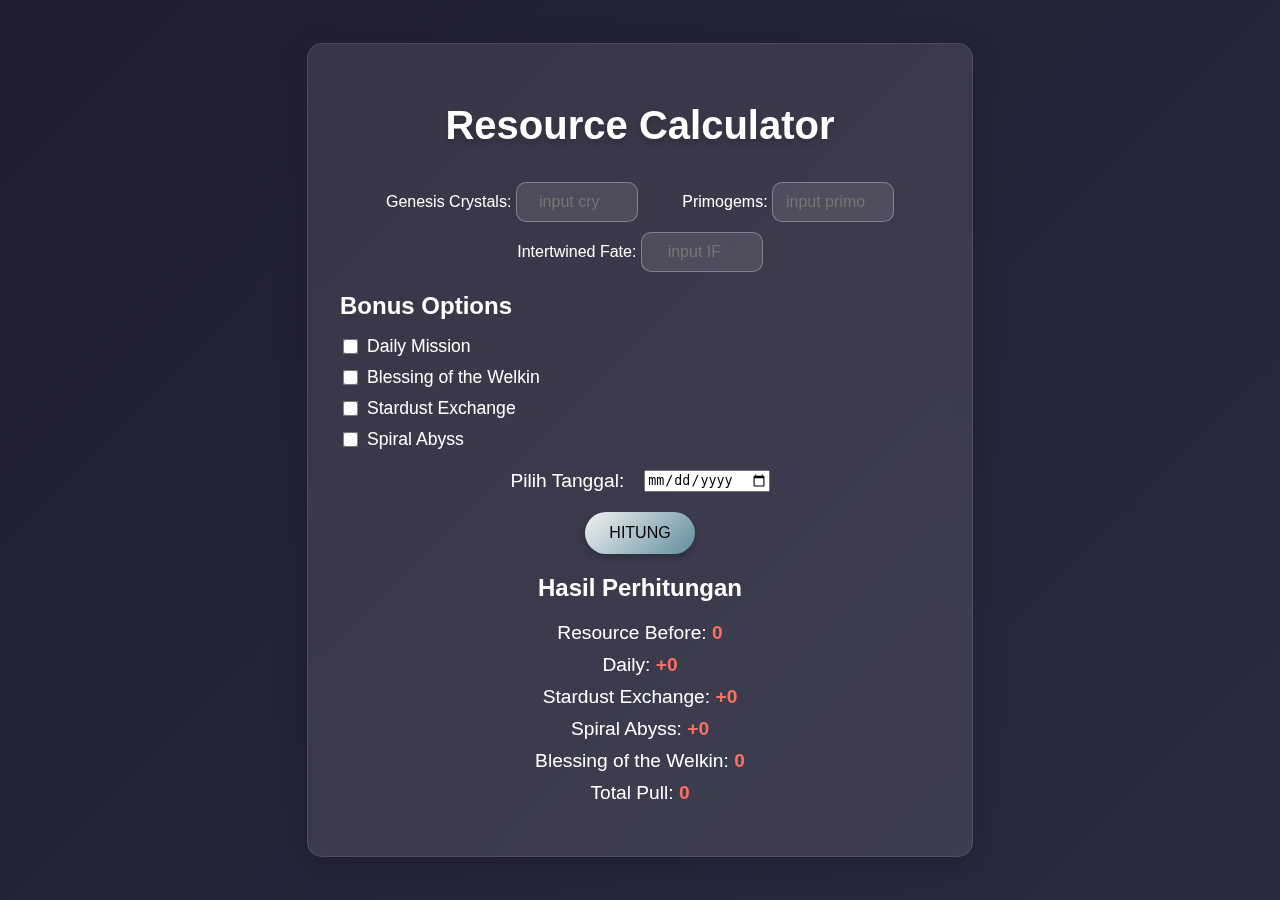
==== index.html @ a040392a "Add files via upload" ====
<!DOCTYPE html>
<html lang="en">
<head>
    <meta charset="UTF-8">
    <meta name="viewport" content="width=device-width, initial-scale=1.0">
    <title>Resource Calculator</title>
    <link rel="stylesheet" href="style.css">
</head>
<body>
    <div class="container">
        <h1>Resource Calculator</h1>

        <!-- Input Resource -->
        <div class="resource">
            <div>
                <label for="resource2">Genesis Crystals:</label>
                <input type="number" id="resource2" placeholder="input cry" min="0">
            </div>
            <div>
                <label for="resource3">Primogems:</label>
                <input type="number" id="resource3" placeholder="input primo" min="0">
            </div>
            <div>
                <label for="resource4">Intertwined Fate:</label>
                <input type="number" id="resource4" placeholder="input IF" min="0">
            </div>
        </div>

        <!-- Daily Mission -->
        <div class="income">
            <h2>Bonus Options</h2>
            <ul>
                <li>
                    <input type="checkbox" id="dailyCheckbox">
                    <label for="dailyCheckbox">Daily Mission</label>
                </li>
                <li>
                    <input type="checkbox" id="welkinCheckbox">
                    <label for="welkinCheckbox">Blessing of the Welkin</label>
                </li>
                <li>
                    <input type="checkbox" id="stardustCheckbox">
                    <label for="stardustCheckbox">Stardust Exchange</label>
                </li>
                <li>
                    <input type="checkbox" id="spiralAbyssCheckbox">
                    <label for="spiralAbyssCheckbox">Spiral Abyss</label>
                </li>
            </ul>
        </div>

        <!-- Tanggal -->
        <div class="date">
            <label for="customDate">Pilih Tanggal:</label>
            <input type="date" id="customDate">
        </div>

        <!-- Tombol Perhitungan -->
        <div>
            <button onclick="calculateResults()">HITUNG</button>
        </div>

        <!-- Output -->
        <div class="rolls">
            <h2>Hasil Perhitungan</h2>
            <p>Resource Before: <span id="totalResourceBefore">0</span></p>
            <p>Daily: <span id="dailyBonus">+0</span></p>
            <p>Stardust Exchange: <span id="stardustBonus">+0</span></p>
            <p>Spiral Abyss: <span id="spiralAbyssBonus">+0</span></p>
            <p>Blessing of the Welkin: <span id="welkinBonus">0</span></p>
            <p>Total Pull: <span id="totalRollsAfter">0</span></p>
        </div>
    </div>

    <script src="script.js"></script>
</body>
</html>
---- style.css ----
@font-face {
    font-family: 'GenshinFont';
    src: url('fonts/HYWenHei.ttf') format('truetype');
    font-weight: normal;
    font-style: normal;
}

body {
    font-family: 'GenshinFont', Arial, sans-serif;
    margin: 0;
    padding: 0;
    background: linear-gradient(135deg, #1e1e2f, #2a2a40);
    color: #fff;
    min-height: 100vh;
    display: flex;
    justify-content: center;
    align-items: center;
}

.container {
    width: 90%;
    max-width: 600px;
    margin: auto;
    text-align: center;
    background: rgba(255, 255, 255, 0.1);
    padding: 2rem;
    border-radius: 15px;
    box-shadow: 0 8px 32px rgba(0, 0, 0, 0.2);
    backdrop-filter: blur(10px);
    border: 1px solid rgba(255, 255, 255, 0.1);
}

h1 {
    font-size: 2.5rem;
    margin-bottom: 1.5rem;
    color: #fff;
    text-shadow: 0 4px 6px rgba(0, 0, 0, 0.2);
}

.resource, .date, .income, .rolls {
    margin: 20px 0;
}

.resource img {
    width: 60px;
    height: 60px;
}

.resource div {
    display: inline-block;
    margin: 0 20px;
}

input[type="number"] {
    width: 100px;
    padding: 10px;
    margin-top: 10px;
    text-align: center;
    font-size: 16px;
    background-color: rgba(255, 255, 255, 0.1);
    color: #fff;
    border: 1px solid rgba(255, 255, 255, 0.3);
    border-radius: 10px;
    transition: all 0.3s ease;
}

input[type="number"]:focus {
    outline: none;
    border-color: #ff6f61;
    box-shadow: 0 0 10px rgba(255, 111, 97, 0.5);
}

.date {
    display: flex;
    justify-content: center;
    gap: 20px;
    font-size: 1.2em;
}

.income {
    text-align: left;
}

.income h2 {
    margin-bottom: 10px;
    font-size: 1.5rem;
    color: #fff;
}

.income ul {
    list-style: none;
    padding: 0;
}

.income li {
    display: flex;
    align-items: center;
    margin: 10px 0;
    font-size: 1.1rem;
}

input[type="checkbox"] {
    margin-right: 10px;
    transform: scale(1.2);
    cursor: pointer;
}

button {
    background: linear-gradient(135deg, #F2F2F2, #5F8E9D);
    color: #000;
    font-family: 'GenshinFont', Arial, sans-serif;
    border: none;
    padding: 12px 24px;
    font-size: 1rem;
    border-radius: 25px;
    cursor: pointer;
    transition: all 0.3s ease;
    box-shadow: 0 4px 6px rgba(0, 0, 0, 0.2);
}

button:hover {
    background: linear-gradient(135deg, #5F8E9D, #F2F2F2);
    box-shadow: 0 6px 8px rgba(0, 0, 0, 0.3);
    transform: translateY(-2px);
}

.rolls p {
    font-size: 1.2em;
    margin: 10px 0;
    color: #fff;
}

#totalResourceBefore, #dailyBonus, #stardustBonus, #spiralAbyssBonus, #welkinBonus, #totalRollsAfter {
    font-weight: bold;
    color: #ff6f61;
}
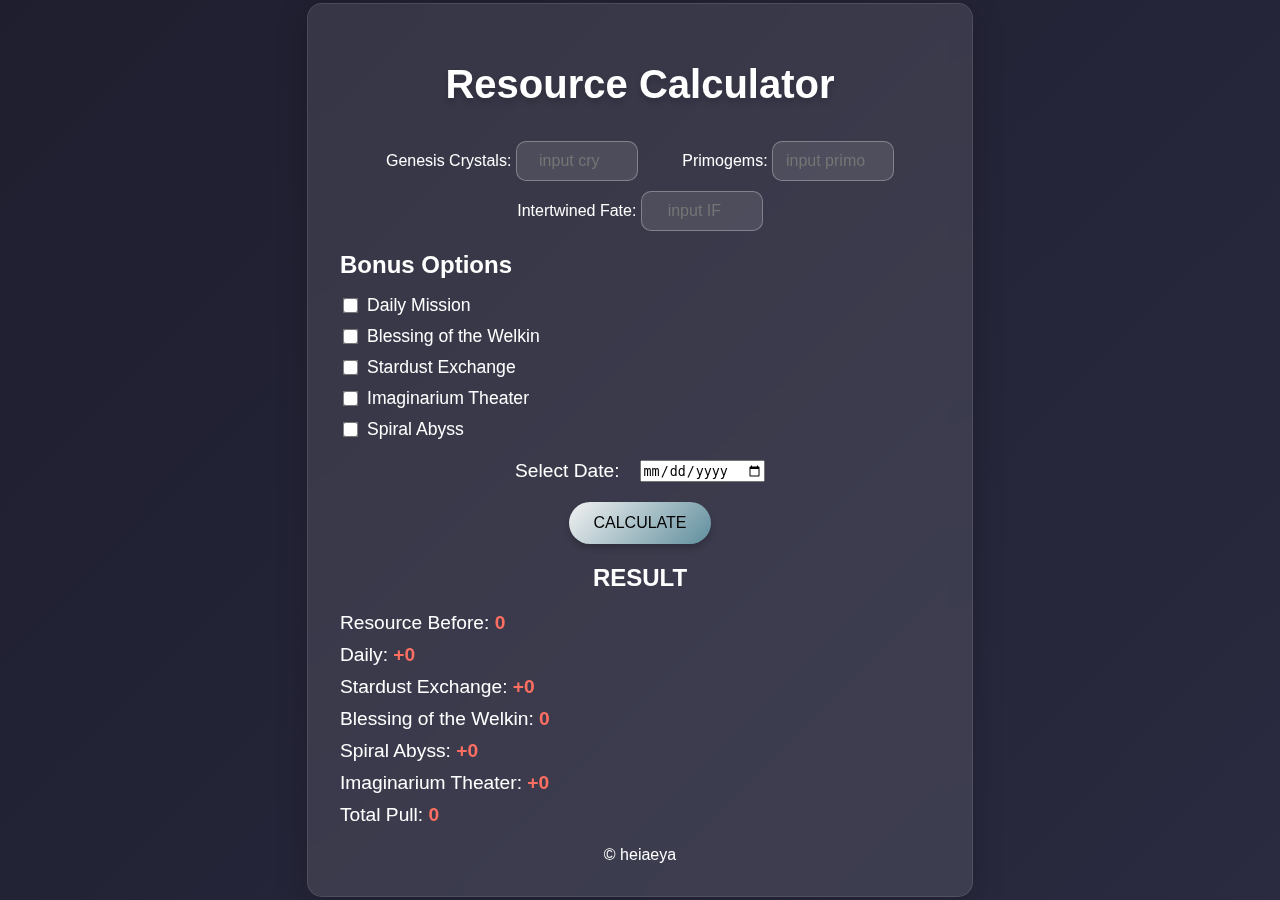
==== commit ef1612b3: "Add files via upload" ====
--- a/index.html
+++ b/index.html
@@ -7,6 +7,7 @@
     <link rel="stylesheet" href="style.css">
 </head>
 <body>
+
     <div class="container">
         <h1>Resource Calculator</h1>
 
@@ -43,6 +44,10 @@
                     <label for="stardustCheckbox">Stardust Exchange</label>
                 </li>
                 <li>
+                    <input type="checkbox" id="imaginariumTheaterCheckbox">
+                    <label for="imaginariumTheaterCheckbox">Imaginarium Theater</label>
+                </li>
+                <li>
                     <input type="checkbox" id="spiralAbyssCheckbox">
                     <label for="spiralAbyssCheckbox">Spiral Abyss</label>
                 </li>
@@ -51,27 +56,37 @@
 
         <!-- Tanggal -->
         <div class="date">
-            <label for="customDate">Pilih Tanggal:</label>
+            <label for="customDate">Select Date:</label>
             <input type="date" id="customDate">
         </div>
 
         <!-- Tombol Perhitungan -->
         <div>
-            <button onclick="calculateResults()">HITUNG</button>
+            <button onclick="calculateResults()">CALCULATE</button>
         </div>
 
         <!-- Output -->
         <div class="rolls">
-            <h2>Hasil Perhitungan</h2>
+            <h2>RESULT</h2>
+        <style> p {text-align: justify;}</style>
+
             <p>Resource Before: <span id="totalResourceBefore">0</span></p>
             <p>Daily: <span id="dailyBonus">+0</span></p>
             <p>Stardust Exchange: <span id="stardustBonus">+0</span></p>
+            <p>Blessing of the Welkin: <span id="welkinBonus">0</span></p>
             <p>Spiral Abyss: <span id="spiralAbyssBonus">+0</span></p>
-            <p>Blessing of the Welkin: <span id="welkinBonus">0</span></p>
+            <p>Imaginarium Theater: <span id="imaginariumTheaterBonus">+0</span></p>
             <p>Total Pull: <span id="totalRollsAfter">0</span></p>
+            </div>
+
+
+             <footer id="kopirek">&copy; heiaeya</footer>
         </div>
-    </div>
 
-    <script src="script.js"></script>
+    <script src="script2.js"></script>
+
 </body>
+
+
+
 </html>--- a/style.css
+++ b/style.css
@@ -133,4 +133,13 @@
 #totalResourceBefore, #dailyBonus, #stardustBonus, #spiralAbyssBonus, #welkinBonus, #totalRollsAfter {
     font-weight: bold;
     color: #ff6f61;
+}
+
+#imaginariumTheaterBonus {
+    font-weight: bold;
+    color: #ff6f61;
+}
+.footer {
+position: absolute;
+font-weight: bold;
 }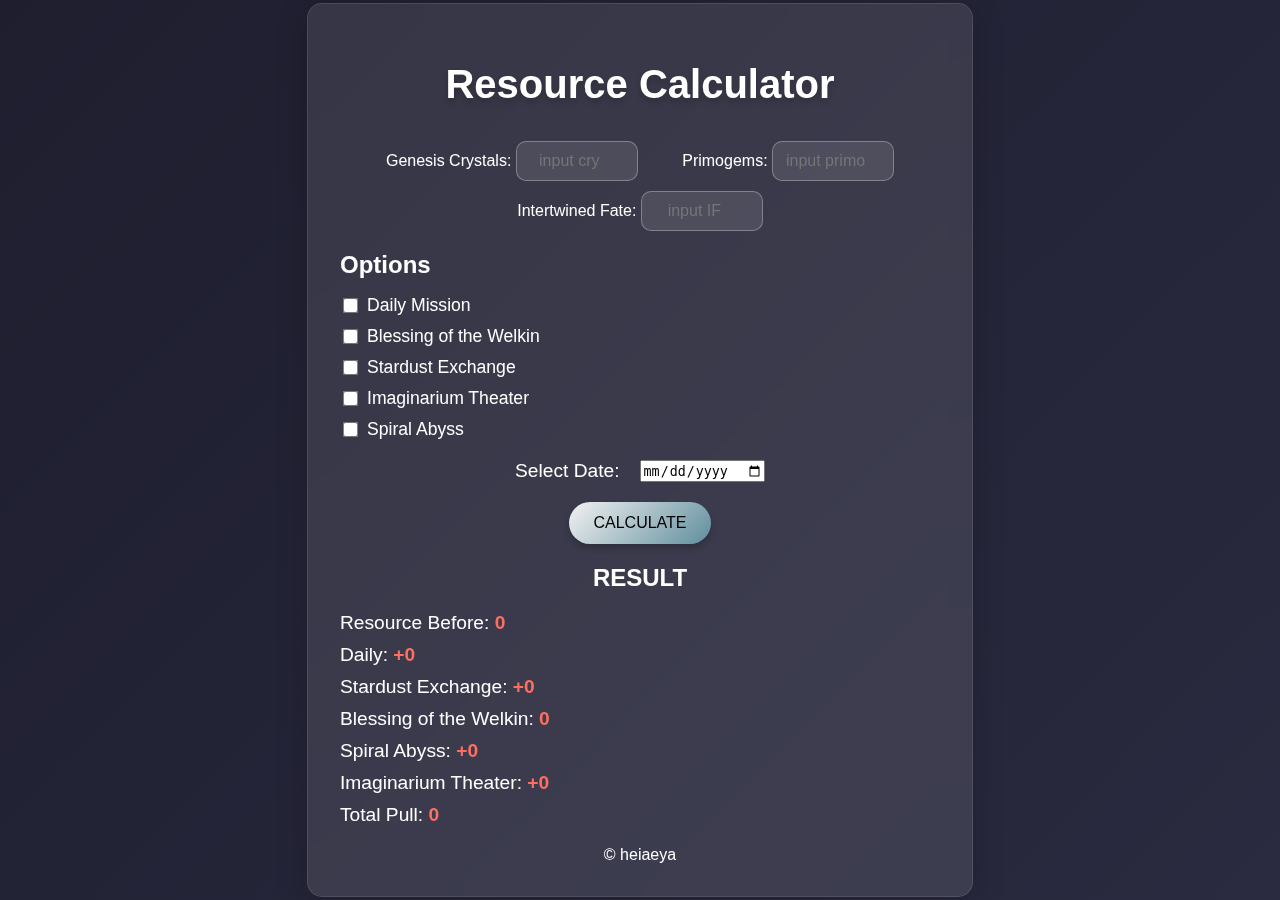
==== commit 3aeeb3ea: "Update index.html" ====
--- a/index.html
+++ b/index.html
@@ -29,7 +29,7 @@
 
         <!-- Daily Mission -->
         <div class="income">
-            <h2>Bonus Options</h2>
+            <h2>Options</h2>
             <ul>
                 <li>
                     <input type="checkbox" id="dailyCheckbox">
@@ -89,4 +89,4 @@
 
 
 
-</html>+</html>
